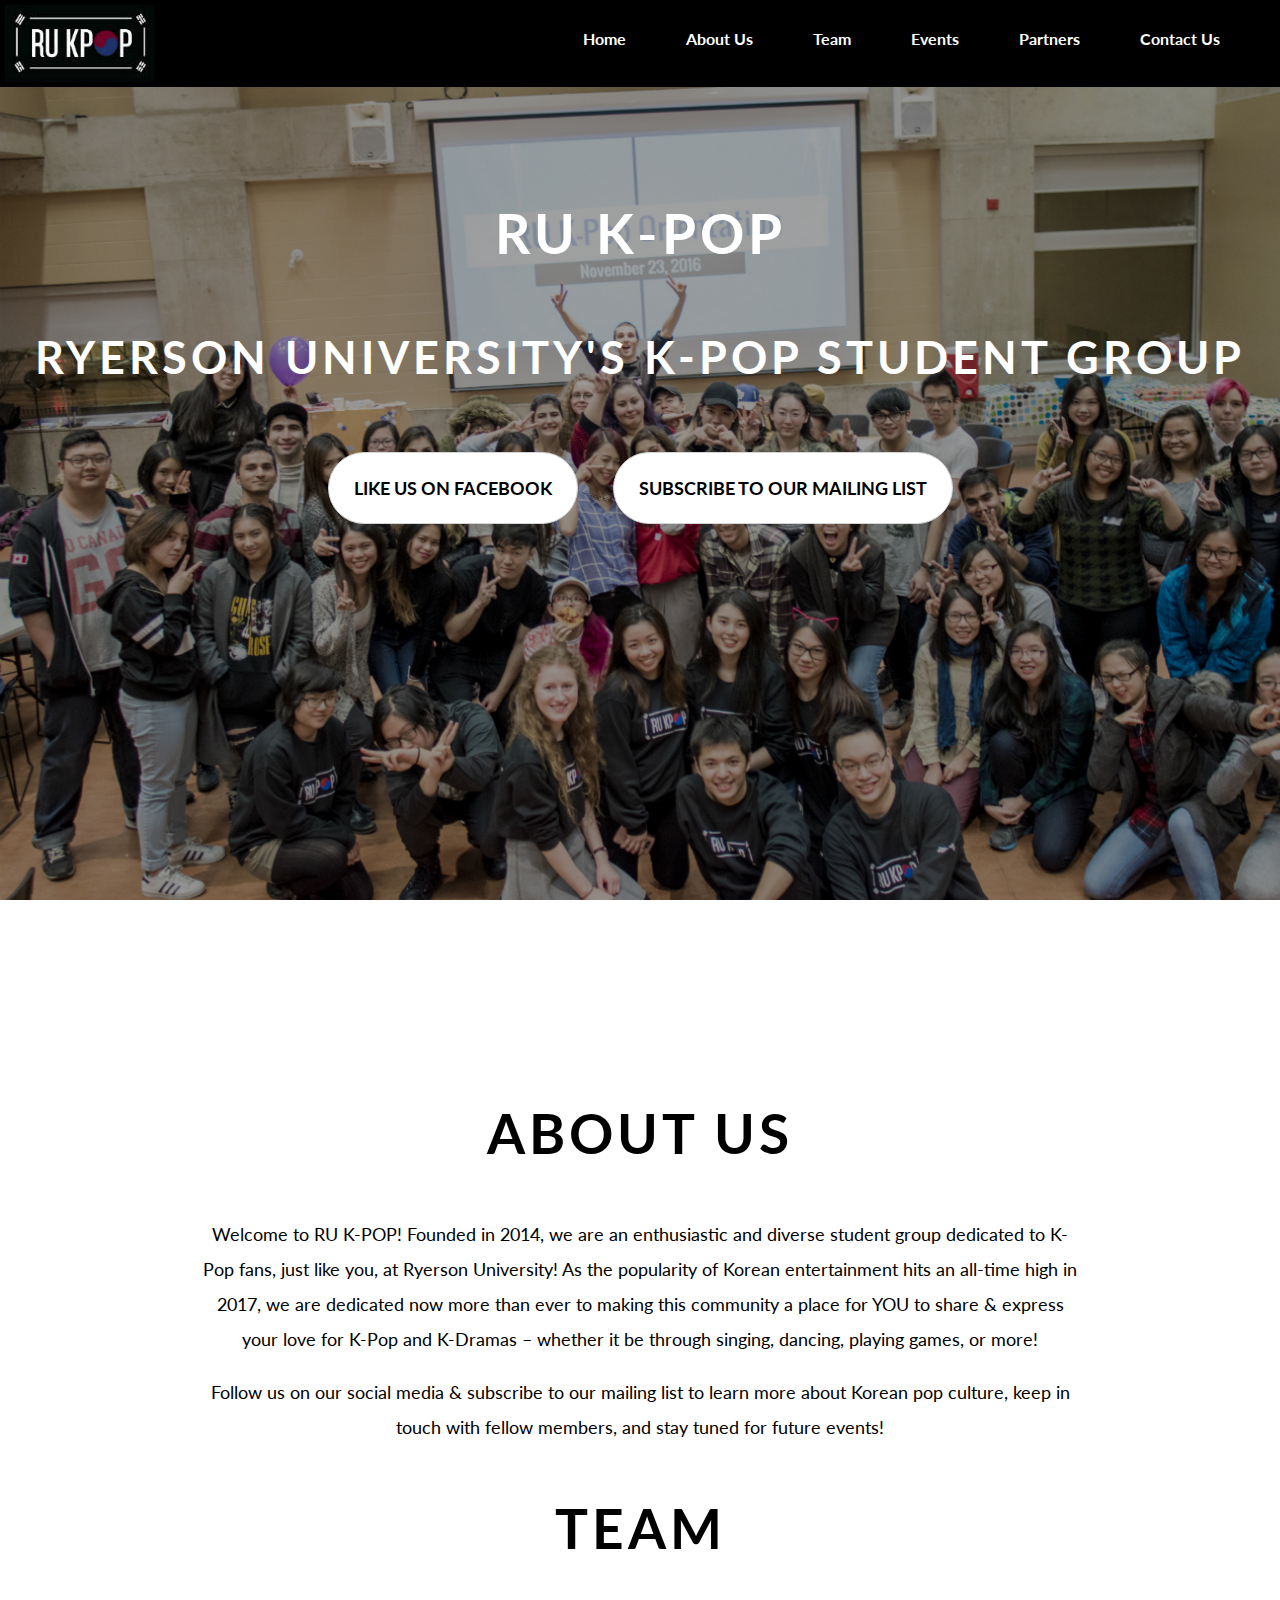
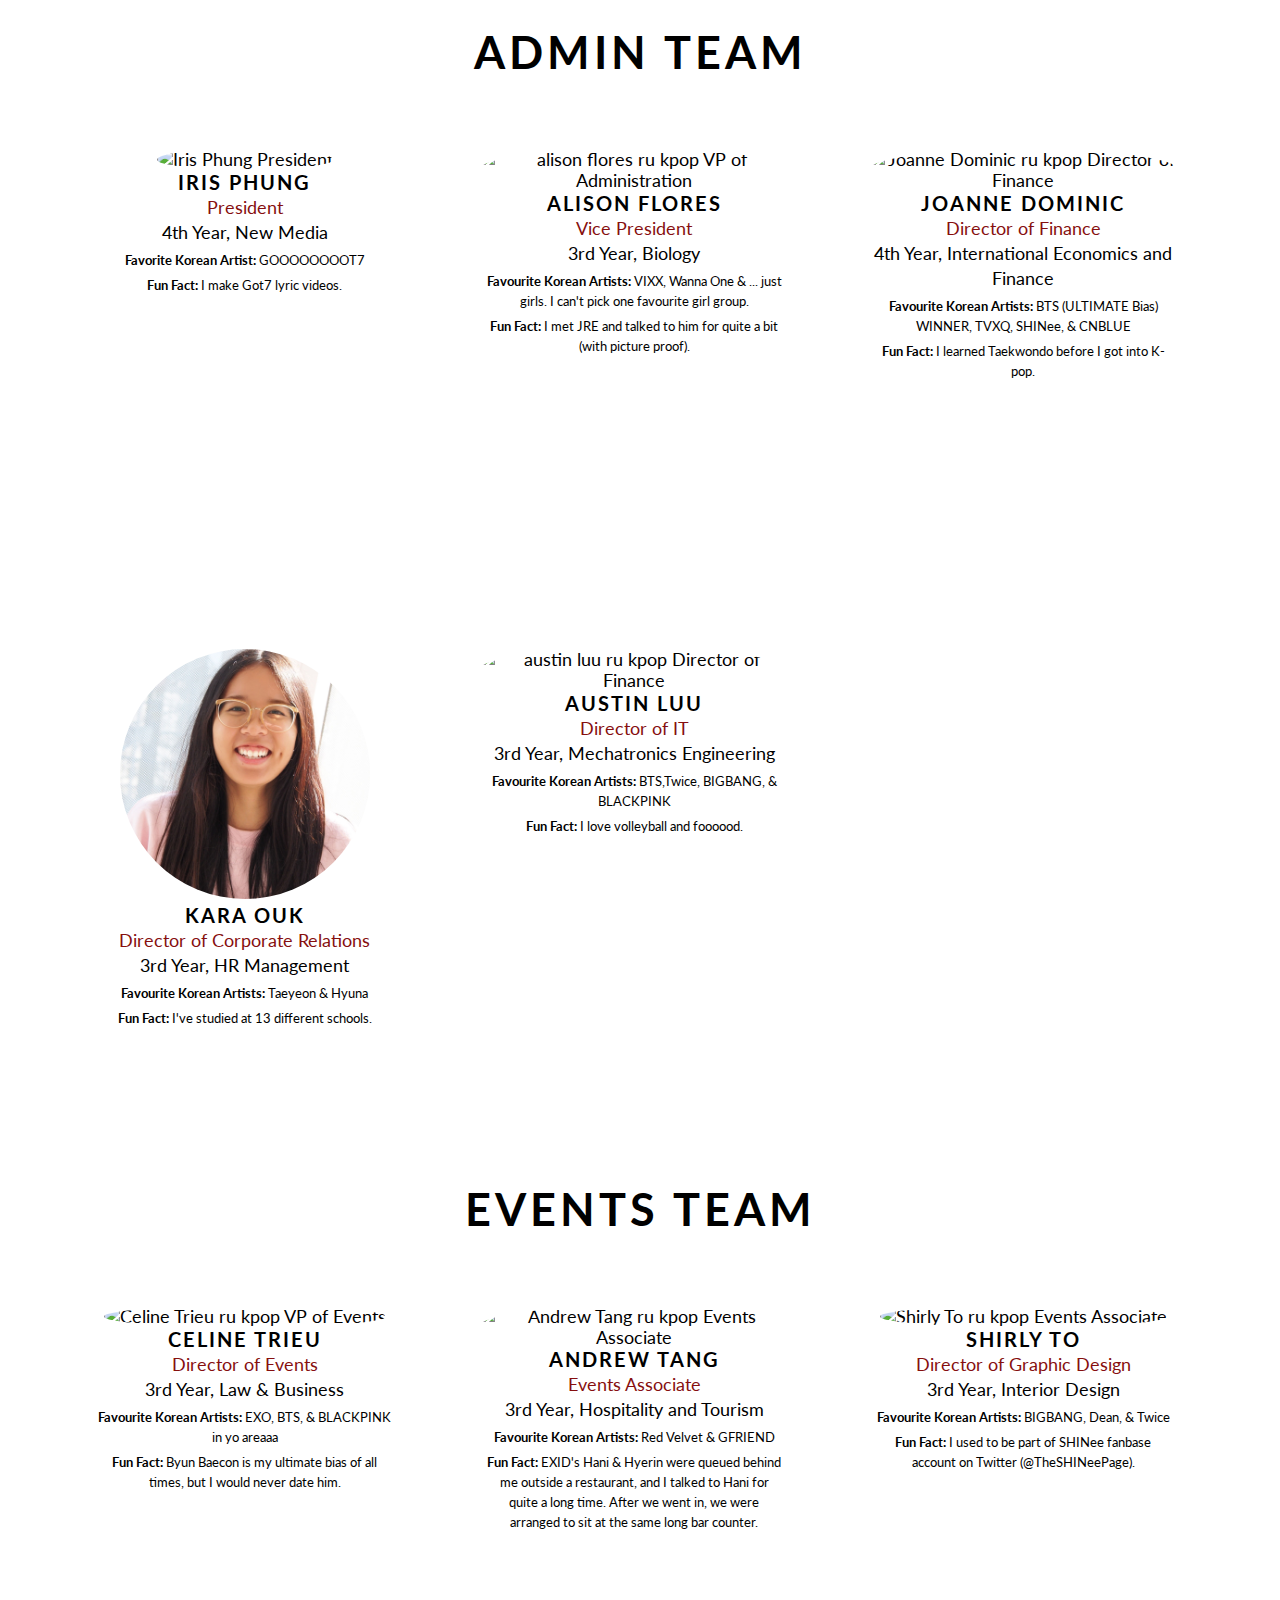
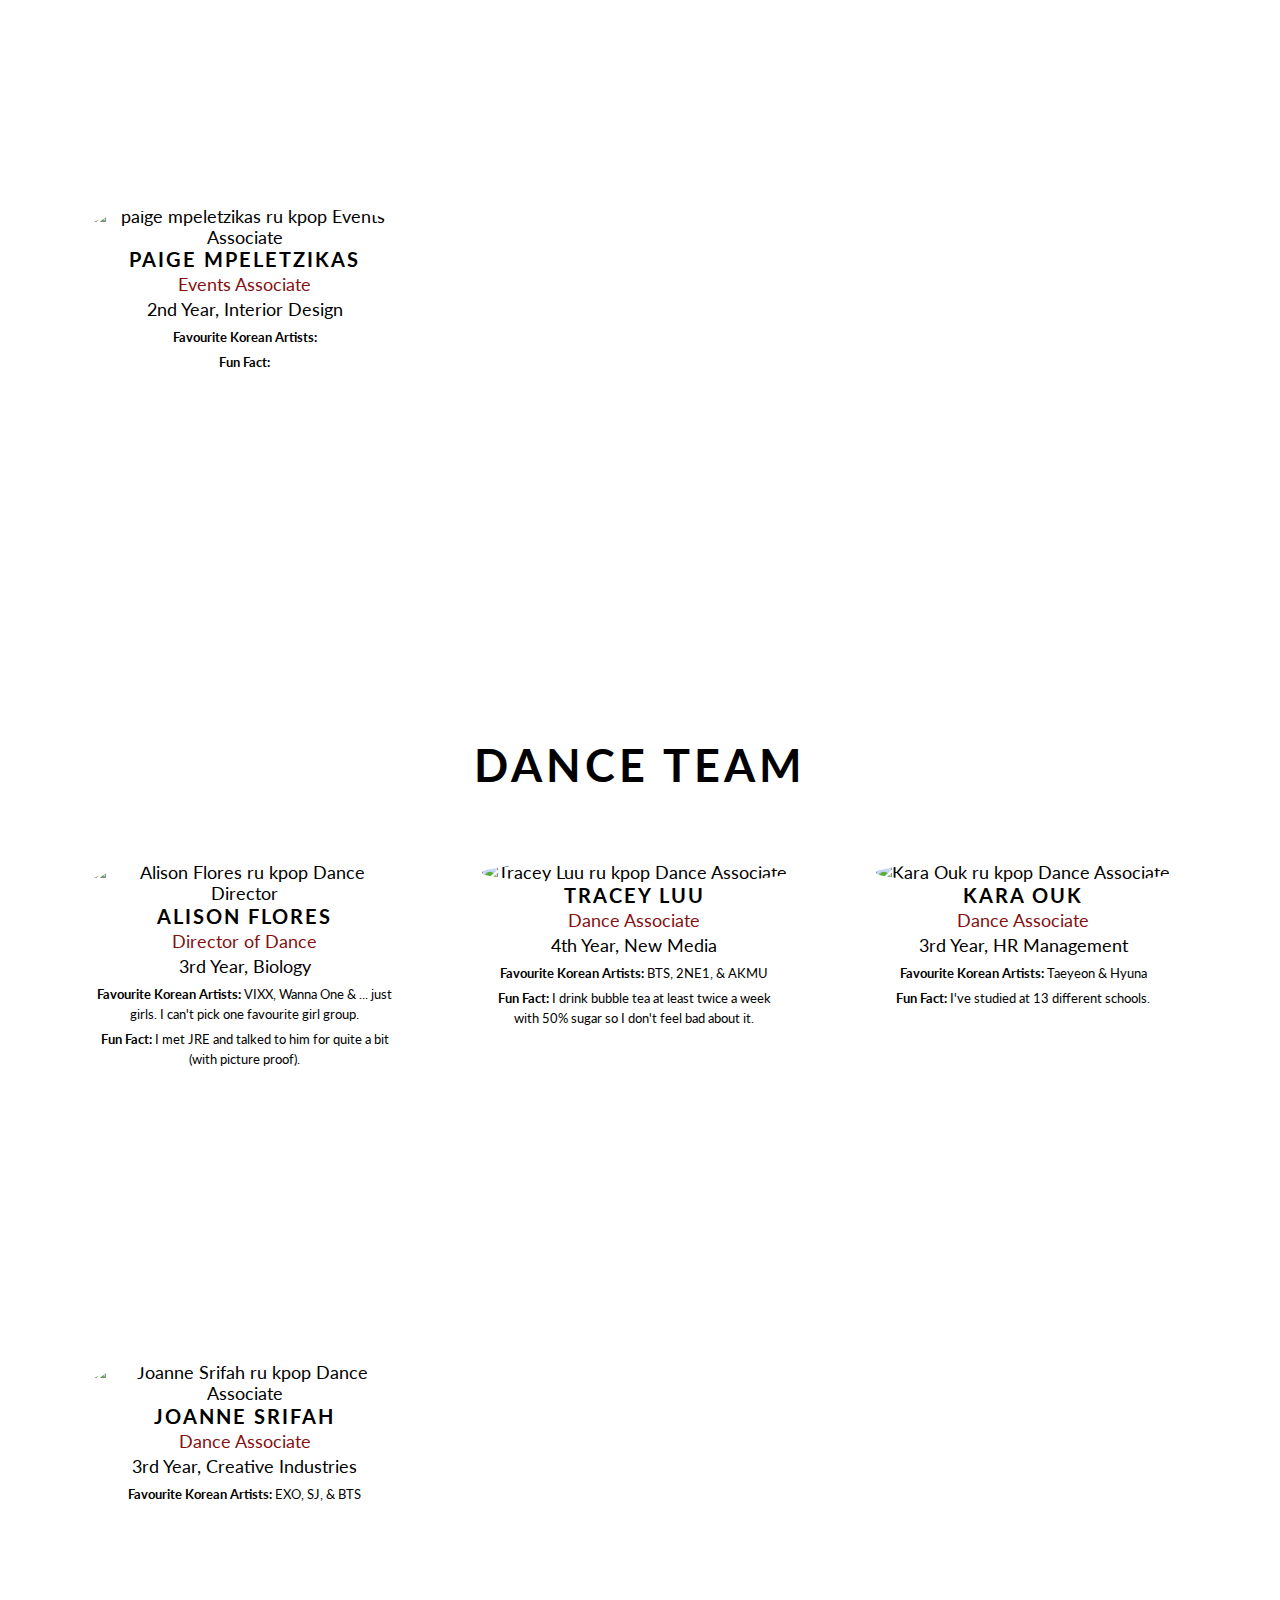
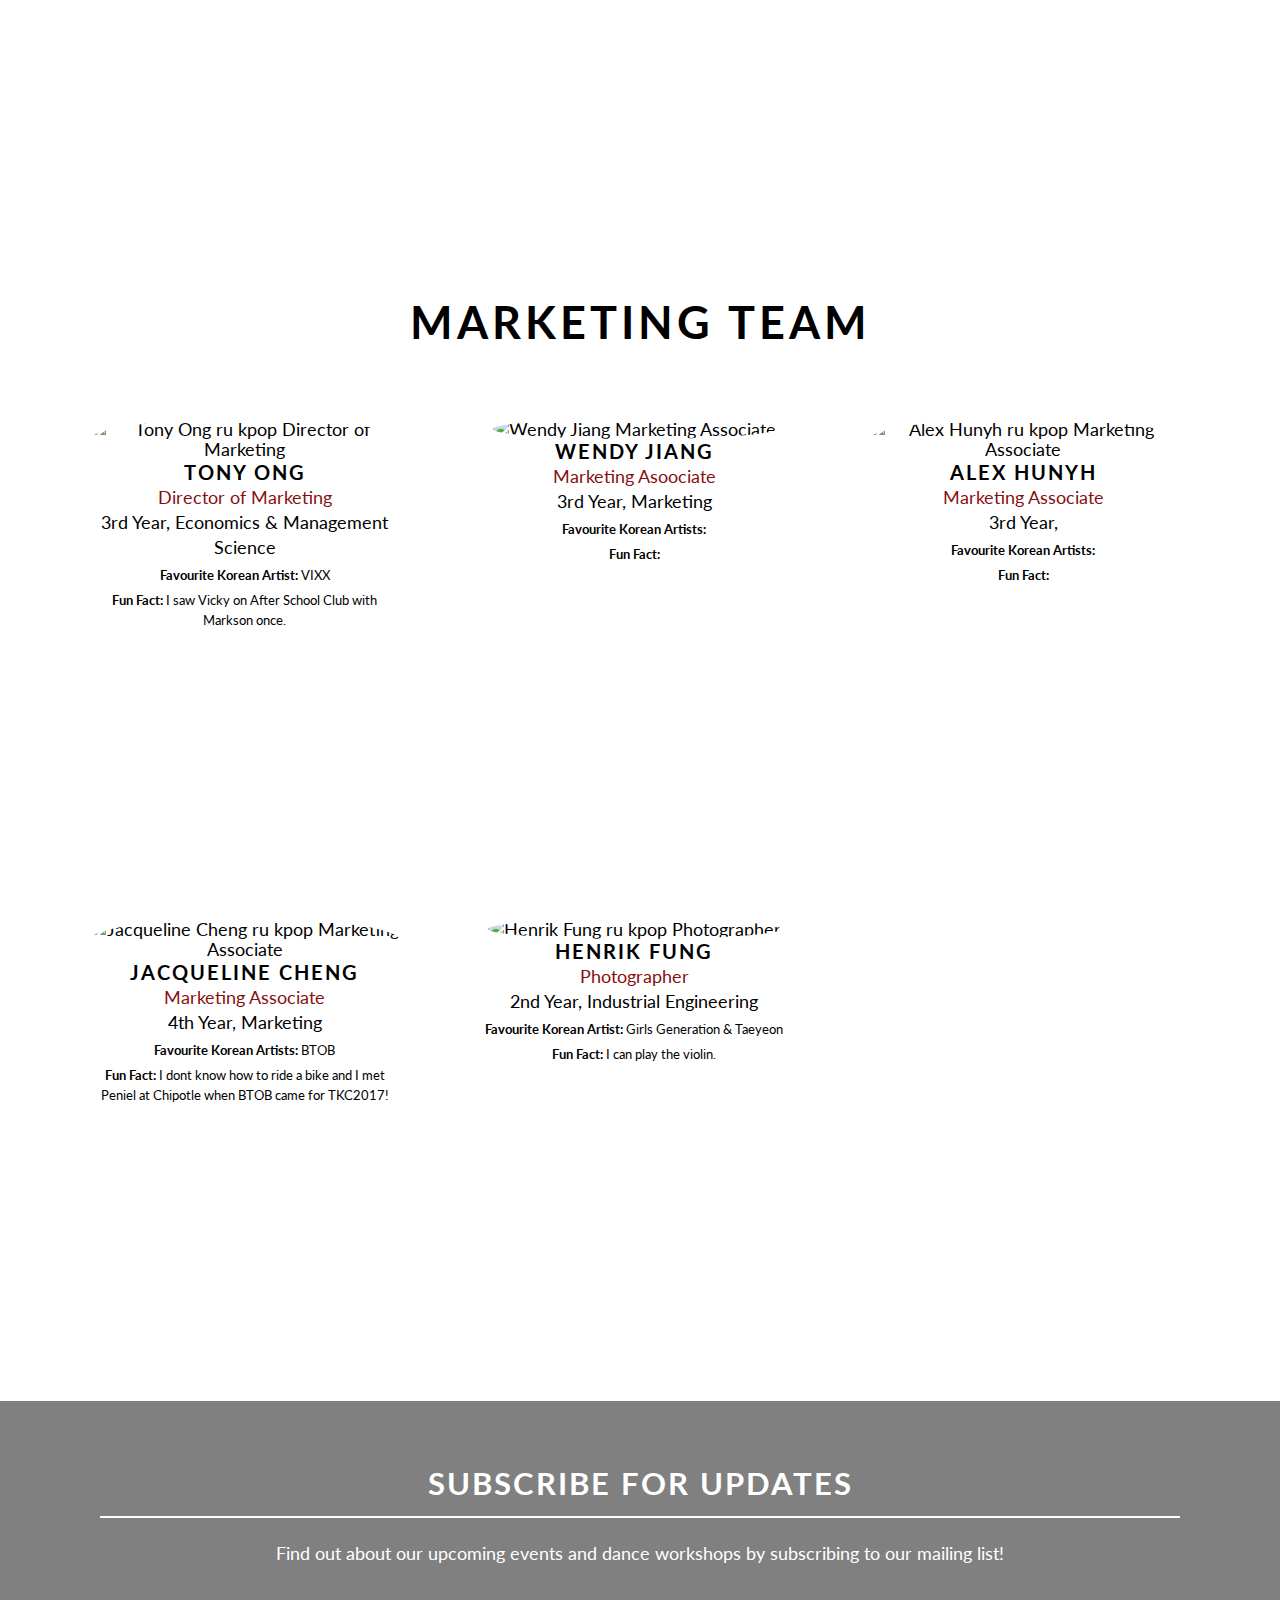
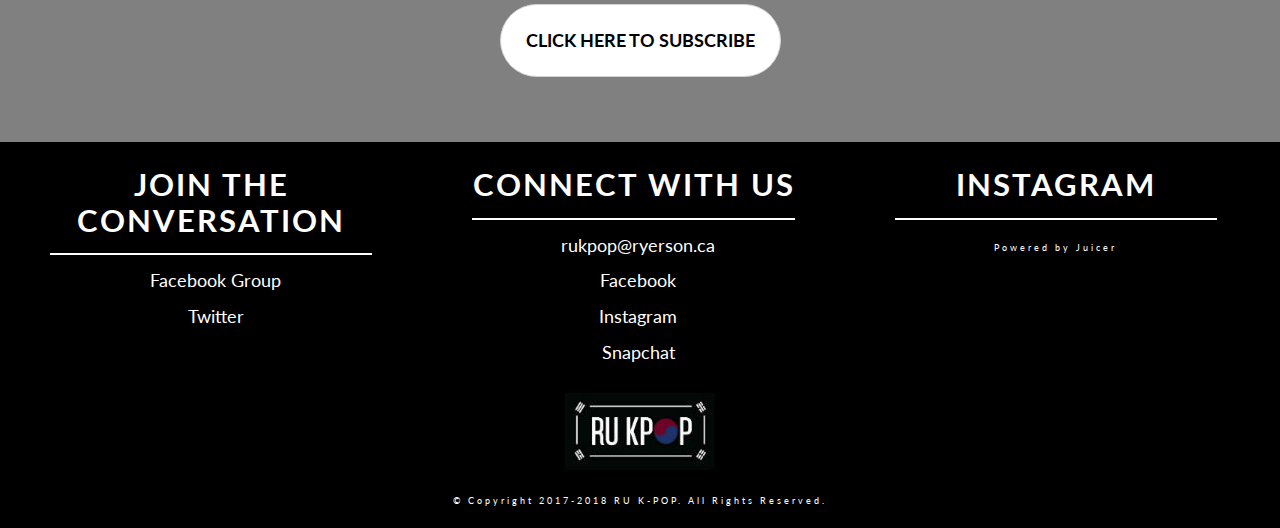
==== public_html/index.html @ fb1a0df2 "Initial Commit" ====
<!DOCTYPE html>
<html>
	<head>
		<title>RU K-POP - Home | Official Site of Ryerson University's K-POP Student Group</title>
		<meta charset="UTF-8">
		<meta name="description" content="Welcome to RU K-POP! Founded in 2014, we’re an enthusiastic and diverse student group dedicated to K-Pop fans, just like you, at Ryerson University!"> <!-- Google Meta Tags - Beginning --> 
		<meta name="author" content="RU K-POP"> <!-- Google Meta Tags - End --> 
		<meta property="og:title" content="RU KPOP | Ryerson University's K-POP Student Group"> <!-- Facebook Meta Tags - Beginning --> 
		<meta property="og:type" content="website">
		<meta property="og:url" content="http://rukpop.com">
		<meta property="og:image" content="images/RU K-POP Logo FB.png">
		<meta property="og:site_name" content="RU K-POP">
		<meta property="og:description" content="Welcome to RU K-POP! Founded in 2014, we’re an enthusiastic and diverse student group dedicated to K-Pop fans, just like you, at Ryerson University!"> <!-- Facebook Meta Tags - End --> 
		<meta name="viewport" content="width=device-width, initial-scale=1.0">
		<link rel="stylesheet" type="text/css" href="css/styles.css"> <!-- Link to External Stylesheet --> 
		<link href="https://fonts.googleapis.com/css?family=Lato:400,400i,700" rel="stylesheet"> <!-- Link to Google Web Font(s) --> 
		<link type="image/png" href="images/Favicon.png" rel="icon">
		<link rel="apple-touch-icon" sizes="144x144" href="images/Favicon.png">
		<script src="https://use.fontawesome.com/a7100cba72.js"></script> <!-- Font Awesome embed code --> 
	</head>
	<body>
		<header class="header-index">
			<h1 class="header-text">RU K-POP</h1>
			<h2 class="header-text">Ryerson University's K-POP Student Group</h2>
			<a href="https://www.facebook.com/areyoukpop/" class="button">Like us on Facebook</a>
			<a href="http://eepurl.com/8ucHT" class="button">Subscribe to our mailing list</a>
			<nav class="clearfix"> <!-- Navigation - Beginning --> 
				<a href="index.html">
					<img class="nav-logo" src="images/RU K-POP Logo.jpg" alt="RU K-POP Logo">
				</a>
				<input type="checkbox" id="toggle" name="toggle">
				<ul class="nav clearfix">
					<li><a href="index.html">Home</a></li>
					<li><a href="index.html#about-us">About Us</a></li>
					<li><a href="index.html#team">Team</a></li>
					<li><span class="nav-events">Events</span>
							<ul class="sub-menu">
								<li><a href="events.html">Events</a></li>
								<li><a href="dance-workshops.html">Dance Workshops</a></li>
							</ul>
						</li>
					<!-- <li><a href="gallery.html">Gallery</a></li> -->
					<li><a href="partners.html">Partners</a></li>
					<li class="nav-contact-us"><a href="contact-us.html">Contact Us</a></li>
				</ul>
				<label for="toggle">
					<i class="fa fa-bars fa-2x"></i>
				</label>
			</nav> <!-- Navigation - End --> 
		</header>
		<main>
			<section class="about-us wrapper" id="about-us"> <!-- About Us Section - Beginning --> 
				<h1>About Us</h1>
				<p>Welcome to RU K-POP! Founded in 2014, we are an enthusiastic and diverse student group dedicated to K-Pop fans, just like you, at Ryerson University! As the popularity of Korean entertainment hits an all-time high in 2017, we are dedicated now more than ever to making this community a place for YOU to share &amp; express your love for K-Pop and K-Dramas &ndash; whether it be through singing, dancing, playing games, or more!</p>
				<p>Follow us on our social media &amp; subscribe to our mailing list to learn more about Korean pop culture, keep in touch with fellow members, and stay tuned for future events!</p>
			</section> 

			<section class="team-wrapper" id="team">  
				<h1>Team</h1>
				<ul class="admin-team clearfix"> 
					<h2>Admin Team</h2>
					<li class="team-profile">
						<figure>
							<img src="images/profile/iris_phung.jpg" class="profile-image" alt="Iris Phung President" stle="">
							<figcaption>
								<ul class="profile-name-year">
									<li>Iris Phung</li>
									<li>President</li>
									<li>4th Year, New Media</li>
								</ul>
								<ul class="profile-description">
									<li><span class="profile-description-bold">Favorite Korean Artist:</span> GOOOOOOOOT7</li>
									</li><span class="profile-description-bold">Fun Fact:</span> I make Got7 lyric videos.</li>
								</ul>
							</figcaption>
						</figure>
					</li>
					<li class="team-profile">
						<figure>
							<div class="img_container">
							<img src="images/profile/alison_flores_admin.jpg" class="profile-image" alt="alison flores ru kpop VP of Administration">
							</div>
							<figcaption>
								<ul class="profile-name-year">
									<li>Alison Flores</li>
									<li>Vice President</li>
									<li>3rd Year, Biology</li>
								</ul>
								<ul class="profile-description">
									<li><span class="profile-description-bold">Favourite Korean Artists:</span> VIXX, Wanna One & ... just girls. I can't pick one favourite girl group.</span>
									<li><span class="profile-description-bold">Fun Fact:</span> I met JRE and talked to him for quite a bit (with picture proof).</li>
								</ul>
							</figcaption>
						</figure>
					</li>
					<li class="team-profile">
						<figure>
							<img src="images/profile/joanne_dominic.jpg" class="profile-image" alt="Joanne Dominic ru kpop Director of Finance">
							<figcaption>
								<ul class="profile-name-year">
									<li>Joanne Dominic</li>
									<li>Director of Finance</li>
									<li>4th Year, International Economics and Finance</li>
								</ul>
								<ul class="profile-description">
									<li><span class="profile-description-bold">Favourite Korean Artists:</span> BTS (ULTIMATE Bias) WINNER, TVXQ, SHINee, & CNBLUE</li>
									<li><span class="profile-description-bold">Fun Fact:</span> I learned Taekwondo before I got into K-pop.</li>
								</ul>
							</figcaption>
						</figure>
					</li>
					<li class="team-profile">
						<figure>
							<img src="images/profile/kara_ouk_admin.jpg" class="profile-image" alt="Kara Ouk ru kpop Corporate Relations">
							<figcaption>
								<ul class="profile-name-year">
									<li>Kara Ouk</li>
									<li>Director of Corporate Relations</li>
									<li>3rd Year, HR Management</li>
								</ul>
								<ul class="profile-description">
									<li><span class="profile-description-bold">Favourite Korean Artists:</span> Taeyeon & Hyuna</span>
									<li><span class="profile-description-bold">Fun Fact:</span> I've studied at 13 different schools.</li>
								</ul>
							</figcaption>
						</figure>
					</li>
					<li class="team-profile">
						<figure>
							<img src="images/profile/austin_luu.jpg" class="profile-image" alt="austin luu ru kpop Director of Finance">
							<figcaption>
								<ul class="profile-name-year">
									<li>Austin Luu</li>
									<li>Director of IT</li>
									<li>3rd Year, Mechatronics Engineering</li>
								</ul>
								<ul class="profile-description">
									<li><span class="profile-description-bold">Favourite Korean Artists:</span> BTS,Twice, BIGBANG, & BLACKPINK</li>
									<li><span class="profile-description-bold">Fun Fact:</span> I love volleyball and foooood.</li>
								</ul>
							</figcaption>
						</figure>
					</li>
				</ul>
				<ul class="events-team clearfix"> 
					<h2>Events Team</h2>
					<li class="team-profile">
						<figure>
							<img src="images/profile/celine_trieu.jpg" class="profile-image" alt="Celine Trieu ru kpop VP of Events">
							<figcaption>
								<ul class="profile-name-year">
									<li>Celine Trieu</li>
									<li>Director of Events</li>
									<li>3rd Year, Law &amp; Business</li>
								</ul>
								<ul class="profile-description">
									<li><span class="profile-description-bold">Favourite Korean Artists:</span> EXO, BTS, & BLACKPINK in yo areaaa</li>
									<li><span class="profile-description-bold">Fun Fact:</span> Byun Baecon is my ultimate bias of all times, but I would never date him.</li>
								</ul>
							</figcaption>
						</figure>
					</li>
					<li class="team-profile">
						<figure>
							<img src="images/profile/andrew_tang.jpg" class="profile-image" alt="Andrew Tang ru kpop Events Associate">
							<figcaption>
								<ul class="profile-name-year">
									<li>Andrew Tang</li>
									<li>Events Associate</li>
									<li>3rd Year, Hospitality and Tourism</li>
								</ul>
								<ul class="profile-description">
									<li><span class="profile-description-bold">Favourite Korean Artists:</span> Red Velvet & GFRIEND</li>
									<li><span class="profile-description-bold">Fun Fact:</span> EXID's Hani & Hyerin were queued behind me outside a restaurant, and I talked to Hani for quite a long time. After we went in, we were arranged to sit at the same long bar counter.</li>
								</ul>
							</figcaption>
						</figure>
					</li>
					<li class="team-profile">
						<figure>
	  						<img src="images/profile/shirly_to.jpg" class="profile-image" alt="Shirly To ru kpop Events Associate">
							<figcaption>
								<ul class="profile-name-year">
									<li>Shirly To</li>
									<li>Director of Graphic Design</li>
									<li>3rd Year, Interior Design</li>
								</ul>
								<ul class="profile-description">
									<li><span class="profile-description-bold">Favourite Korean Artists:</span> BIGBANG, Dean, & Twice</li>
									<li><span class="profile-description-bold">Fun Fact:</span> I used to be part of SHINee fanbase account on Twitter (@TheSHINeePage).</li>
								</ul>
							</figcaption>
						</figure>
					</li>
					<li class="team-profile">
						<figure>
	  						<img src="images/profile/paige_mpeletzikas.jpg" class="profile-image" alt="paige mpeletzikas ru kpop Events Associate">
							<figcaption>
								<ul class="profile-name-year">
									<li>Paige Mpeletzikas</li>
									<li>Events Associate</li>
									<li>2nd Year, Interior Design</li>
								</ul>
								<ul class="profile-description">
									<li><span class="profile-description-bold">Favourite Korean Artists:</span> </li>
									<li><span class="profile-description-bold">Fun Fact:</span> </li>
								</ul>
							</figcaption>
						</figure>
					</li>
				</ul>
				<h2>Dance Team</h2>
				<ul class="dance-team clearfix">
					<li class="team-profile">
						<figure>
							<img src="images/profile/alison_flores_dance.jpg" class="profile-image" alt="Alison Flores ru kpop Dance Director">
							<figcaption>
								<ul class="profile-name-year">
									<li>Alison Flores</li>
									<li>Director of Dance</li>
									<li>3rd Year, Biology</li>
								</ul>
								<ul class="profile-description">
									<li><span class="profile-description-bold">Favourite Korean Artists:</span> VIXX, Wanna One & ... just girls. I can't pick one favourite girl group.</span>
									<li><span class="profile-description-bold">Fun Fact:</span> I met JRE and talked to him for quite a bit (with picture proof).</li>
								</ul>
							</figcaption>
						</figure>
					</li>
					<li class="team-profile">
						<figure>
							<img src="images/profile/tracey_luu.jpg" class="profile-image" alt="Tracey Luu ru kpop Dance Associate">
							<figcaption>
								<ul class="profile-name-year">
									<li>Tracey Luu</li>
									<li>Dance Associate</li>
									<li>4th Year, New Media</li>
								</ul>
								<ul class="profile-description">
									<li><span class="profile-description-bold">Favourite Korean Artists:</span> BTS, 2NE1, & AKMU</li>
									<li><span class="profile-description-bold">Fun Fact:</span> I drink bubble tea at least twice a week with 50% sugar so I don't feel bad about it.</li>
								</ul>
							</figcaption>
						</figure>
					</li>
					<li class="team-profile">
						<figure>
							<img src="images/profile/kara_ouk_dance.jpg" class="profile-image" alt="Kara Ouk ru kpop Dance Associate">
							<figcaption>
								<ul class="profile-name-year">
									<li>Kara Ouk</li>
									<li>Dance Associate</li>
									<li>3rd Year, HR Management</li>
								</ul>
								<ul class="profile-description">
									<li><span class="profile-description-bold">Favourite Korean Artists:</span> Taeyeon & Hyuna</span>
									<li><span class="profile-description-bold">Fun Fact:</span> I've studied at 13 different schools.</li>
								</ul>
							</figcaption>
						</figure>
					</li>
					<li class="team-profile">
						<figure>
							<img src="images/profile/joanne_srifah.jpg" class="profile-image" alt="Joanne Srifah ru kpop Dance Associate">
							<figcaption>
								<ul class="profile-name-year">
									<li>Joanne Srifah</li>
									<li>Dance Associate</li>
									<li>3rd Year, Creative Industries</li>
								</ul>
								<ul class="profile-description">
									<li><span class="profile-description-bold">Favourite Korean Artists:</span> EXO, SJ, & BTS </span>
									<!--<li><span class="profile-description-bold">Fun Fact:</span> </li> --> 
								</ul>
							</figcaption>
						</figure>
					</li>
				</ul>
				<h2>Marketing Team</h2>
				<ul class="marketing-team clearfix">
					<li class="team-profile">
						<figure>
							<img src="images/profile/tony_ong.jpg" class="profile-image" alt="Tony Ong ru kpop Director of Marketing">
							<figcaption>
								<ul class="profile-name-year">
									<li>Tony Ong</li>
									<li>Director of Marketing</li>
									<li>3rd Year, Economics &amp; Management Science</li>
								</ul>
								<ul class="profile-description">
									<li><span class="profile-description-bold">Favourite Korean Artist:</span> VIXX</li>
									<li><span class="profile-description-bold">Fun Fact:</span> I saw Vicky on After School Club with Markson once.</li>
								</ul>
							</figcaption>
						</figure>
					</li>
					<li class="team-profile">
						<figure>
							<img src="images/profile/wendy_jiang.jpg" class="profile-image" alt="Wendy Jiang Marketing Associate">
							<figcaption>
								<ul class="profile-name-year">
									<li>Wendy Jiang</li>
									<li>Marketing Asoociate</li>
									<li>3rd Year, Marketing</li>
								</ul>
								<ul class="profile-description">
									<li><span class="profile-description-bold">Favourite Korean Artists:</span> </li>
									<li><span class="profile-description-bold">Fun Fact:</span> </li>
								</ul>
							</figcaption>
						</figure>
					</li>
					
					<li class="team-profile">
						<figure>
							<img src="images/profile/alex_hunyh.jpg" class="profile-image" alt="Alex Hunyh ru kpop Marketing Associate">
							<figcaption>
								<ul class="profile-name-year">
									<li>Alex Hunyh</li>
									<li>Marketing Associate</li>
									<li>3rd Year, </li>
								</ul>
								<ul class="profile-description">
									<li><span class="profile-description-bold">Favourite Korean Artists:</span> </li>
									<li><span class="profile-description-bold">Fun Fact:</span> </li>
								</ul>
							</figcaption>
						</figure>
					</li>
					<li class="team-profile">
						<figure>
							<img src="images/profile/jacqueline_cheng.jpg" class="profile-image" alt="Jacqueline Cheng ru kpop Marketing Associate">
							<figcaption>
								<ul class="profile-name-year">
									<li>Jacqueline Cheng</li>
									<li>Marketing Associate</li>
									<li>4th Year, Marketing</li>
								</ul>
								<ul class="profile-description">
									<li><span class="profile-description-bold">Favourite Korean Artists:</span> BTOB</li>
									<li><span class="profile-description-bold">Fun Fact:</span> I dont know how to ride a bike and I met Peniel at Chipotle when BTOB came for TKC2017!</li>
								</ul>
							</figcaption>
						</figure>
					</li>
					<li class="team-profile">
						<figure>
							<img src="images/profile/henrik_fung_marketing.jpg" class="profile-image" alt="Henrik Fung ru kpop Photographer">
							<figcaption>
								<ul class="profile-name-year">
									<li>Henrik Fung</li>
									<li>Photographer</li>
									<li>2nd Year, Industrial Engineering</li>
								</ul>
								<ul class="profile-description">
									<li><span class="profile-description-bold">Favourite Korean Artist:</span> Girls Generation & Taeyeon</li>
									<li><span class="profile-description-bold">Fun Fact:</span> I can play the violin.</li>
								</ul>
							</figcaption>
						</figure>
					</li>
					

					</li>
			</ul> <!-- List of Team Members - End --> 
		</section> <!-- Team Section - End --> 
		</main>
		<footer> <!-- Footer - Beginning --> 
			<section class="extended-footer">
				<h3>Subscribe for Updates</h3>
				<p>Find out about our upcoming events and dance workshops by subscribing to our mailing list!</p>
				<a  class="button" href="http://eepurl.com/8ucHT">Click here to subscribe</a>
			</section>
			<section class="footer-social-media clearfix">
				<div class="footer-social-media-column">
					<h3>Join the Conversation</h3>
					<ul>
						<li>
							<a href="https://www.facebook.com/groups/rukpop/"><i class="fa fa-users" aria-hidden="true"></i>Facebook Group</a>
						</li>
						<li>
							<a href="https://twitter.com/ru_kpop" target="_blank"><i class="fa fa-twitter fa-lg" aria-hidden="true"></i>Twitter</a>
						</li>
					</ul>
				</div>
				<div class="footer-social-media-column">
			    	<h3>Connect With Us</h3>
			    	<ul>
			     		<li>
			     			<a href="mailto:rukpop@ryerson.ca"><i class="fa fa-envelope-o" fa-lg aria-hidden="true"></i>rukpop@ryerson.ca</a>
			     		</li>
			    		<li>
			    			<a href="https://www.facebook.com/areyoukpop/" target="_blank"><i class="fa fa-facebook fa-lg" aria-hidden="true"></i>Facebook</a>
			    		</li>
			    		<li>
							<a href="https://www.instagram.com/ru_kpop/" target="_blank"><i class="fa fa-instagram fa-lg" aria-hidden="true"></i>Instagram</a>
						</li>
						<li>
							<a href="https://www.snapchat.com/add/rukpop" target="_blank"><i class="fa fa-snapchat fa-lg" aria-hidden="true"></i>Snapchat</a> 
						</li>
					</ul>

				</div>
				<div class="footer-social-media-column">
					<h3>Instagram</h3>
						<script src="//assets.juicer.io/embed.js" type="text/javascript"></script>
						<link href="//assets.juicer.io/embed.css" media="all" rel="stylesheet" type="text/css" />
						<ul class="juicer-feed" data-feed-id="ru_kpop">
							<p class="copyright">
								<a href="https://www.juicer.io">Powered by Juicer</a>
							</p>
						</ul>
				</div>
			</section>
			<section class="footer-copyright">
				<img class="footer-logo" src="images/RU K-POP Logo.jpg" alt="RU K-POP Logo">
				<p class="copyright">&copy; Copyright 2017-2018 RU K-POP. All Rights Reserved.</p>
			</section>
		</footer> <!-- Footer - End --> 
		<script>
				$(function() {
					$('nav ul a').on('click', function() {
						$('input[type="checkbox"]').attr('checked', false);
				});
			});
		</script>
	</body>
</html>
---- public_html/css/styles.css ----
html {
  line-height: 1.15;
  -ms-text-size-adjust: 100%;
  -webkit-text-size-adjust: 100%; }

body {
  margin: 0; }

article, aside, footer, header, nav, section {
  display: block; }

h1 {
  font-size: 2em;
  margin: .67em 0; }

figcaption, figure, main {
  display: block; }

figure {
  margin: 1em 40px; }

hr {
  -webkit-box-sizing: content-box;
  box-sizing: content-box;
  height: 0;
  overflow: visible; }

pre {
  font-family: monospace,monospace;
  font-size: 1em; }

a {
  background-color: transparent;
  -webkit-text-decoration-skip: objects; }

abbr[title] {
  border-bottom: none;
  text-decoration: underline;
  -webkit-text-decoration: underline dotted;
  text-decoration: underline dotted; }

b, strong {
  font-weight: inherit; }

b, strong {
  font-weight: bolder; }

code, kbd, samp {
  font-family: monospace,monospace;
  font-size: 1em; }

dfn {
  font-style: italic; }

mark {
  background-color: #ff0;
  color: #000; }

small {
  font-size: 80%; }

sub, sup {
  font-size: 75%;
  line-height: 0;
  position: relative;
  vertical-align: baseline; }

sub {
  bottom: -.25em; }

sup {
  top: -.5em; }

audio, video {
  display: inline-block; }

audio:not([controls]) {
  display: none;
  height: 0; }

img {
  border-style: none; }

svg:not(:root) {
  overflow: hidden; }

button, input, optgroup, select, textarea {
  font-family: sans-serif;
  font-size: 100%;
  line-height: 1.15;
  margin: 0; }

button, input {
  overflow: visible; }

button, select {
  text-transform: none; }

button, html [type=button], [type=reset], [type=submit] {
  -webkit-appearance: button; }

button::-moz-focus-inner, [type=button]::-moz-focus-inner, [type=reset]::-moz-focus-inner, [type=submit]::-moz-focus-inner {
  border-style: none;
  padding: 0; }

button:-moz-focusring, [type=button]:-moz-focusring, [type=reset]:-moz-focusring, [type=submit]:-moz-focusring {
  outline: 1px dotted ButtonText; }

fieldset {
  padding: .35em .75em .625em; }

legend {
  -webkit-box-sizing: border-box;
  box-sizing: border-box;
  color: inherit;
  display: table;
  max-width: 100%;
  padding: 0;
  white-space: normal; }

progress {
  display: inline-block;
  vertical-align: baseline; }

textarea {
  overflow: auto; }

[type=checkbox], [type=radio] {
  -webkit-box-sizing: border-box;
  box-sizing: border-box;
  padding: 0; }

[type=number]::-webkit-inner-spin-button, [type=number]::-webkit-outer-spin-button {
  height: auto; }

[type=search] {
  -webkit-appearance: textfield;
  outline-offset: -2px; }

[type=search]::-webkit-search-cancel-button, [type=search]::-webkit-search-decoration {
  -webkit-appearance: none; }

::-webkit-file-upload-button {
  -webkit-appearance: button;
  font: inherit; }

details, menu {
  display: block; }

summary {
  display: list-item; }

canvas {
  display: inline-block; }

template {
  display: none; }

[hidden] {
  display: none; }

.clearfix:after {
  visibility: hidden;
  display: block;
  font-size: 0;
  content: " ";
  clear: both;
  height: 0; }

* {
  -moz-box-sizing: border-box;
  -webkit-box-sizing: border-box;
  box-sizing: border-box; }

/*General Styles - Beginning */
html {
  font-size: 62.5%;
  /* Make font 10px */
  width: 100vw; }

h1 {
  font-size: 5.5rem; }

h2 {
  font-size: 4.5rem; }

h3 {
  font-size: 3.1rem; }

h4 {
  font-size:2.5rem; }

h1, h2, h3, h4 {
  text-transform: uppercase;
  letter-spacing: 4px; 
  text-align: center; 
  padding:15px 0;}

body {
  font-family: 'Lato', sans-serif;
  font-size: 1.8rem; }

p {
  line-height: 35px; }

a {
  color: white;
  text-decoration: none; }

a:hover {
  color: lightgrey; }

main a {
  color: black;
  border-bottom: 1px solid black; }

main a:hover {
  color: #860f0f; }

ul, li {
  padding: 0;
  margin: 0; }

i { 
  margin-right: 0.5em; }

.wrapper {
  margin: 0 auto;
  padding: 0 200px; }

.note {
  font-style: italic;
  font-size: 1.3rem; }

.button {
  display: inline-block;
  background-color: white;
  color: black;
  border: 1px solid lightgray;
  border-radius: 50px;
  text-transform: uppercase;
  font-weight: bold;
  padding: 25px;
  margin: 15px; }

a.button:hover {
  color: gray; }

.svg-inline--fa {
    margin-right: 0.5em; }

/*General Styles - End */
@media (min-width: 768px) {
  .wrapper {
    margin: 0 auto;
    padding: 0 200px; } }

@media (max-width: 768px) {
  .wrapper {
    margin: 0 auto;
    padding: 0 10px; } }

nav {
  background-color: black;
  position: fixed;
  left: 0;
  top: 0;
  width: 100%; }

.nav-logo {
  float: left;
  margin: 5px; }

.nav {
  margin: 0;
  padding: 0;
  list-style-type: none;
  color: white;
  float: right; }

.nav li {
  float: left;
  position: relative;
  padding: 30px;
  font-weight: bold;
  font-size: 1.6rem; }

.nav-contact-us {
  margin-right: 30px; }

input#toggle {
  display: none; }

.fa-bars {
  display: none; }

@media (min-width: 981px) {
  .sub-menu {
    background-color: white;
    display: none;
    position: absolute;
    -webkit-box-shadow: 1px 1px 3px black;
    box-shadow: 1px 1px 3px black;
    margin-top: 15px; }
  .sub-menu li {
    float: none;
    list-style-type: none;
    padding: 20px;
    text-align: left; }
  .sub-menu a {
    color: black; }
  .sub-menu a:hover {
    color: grey; }
  .nav li:hover .sub-menu {
    display: block;
    /* Sub menu appears when users hover an item in the navigation that has a sub menu  */ } }

@media (max-width: 980px) {
  .nav {
    position: absolute;
    right: 100%;
    width: 100%;
    background-color: black;
    border: 1px solid grey;
    -webkit-transition: all 0.3s;
    -o-transition: all 0.3s;
    transition: all 0.3s;
    display: block;
    text-align: center; }
  .nav li {
    display: inline-block;
    float: none;
    padding: 10px; }
  .nav a {
    color: white; }
  .nav a:hover {
    color: gray; }
  .sub-menu {
    display: inline-block;
    background-color: black; }
  .nav-events {
    display: none; }
  input#toggle:checked + .nav {
    top: 80px;
    right: 0; }
  .fa-bars {
    color: white;
    position: absolute;
    top: 35px;
    right: 25px; } }

@media (max-width: 768px) {
  header .header-link:nth-of-type(2) {
    display: none; } }

.header-index {
  background-image: url("../images/Header Image.jpg");
  background-size: cover;
  height: 100vh;
  width: 100vw;
  padding-top: 150px;
  text-align: center; }

.header-text {
  color: white; }

@media (max-width: 980px) {
  header .header-text:nth-child(2) {
    display: none; } }

.about-us, .team {
  margin-top: 100px;
  padding-top: 50px; }

.team-wrapper {
  margin: auto;
  padding: 0 50px; }

.team-profile {
  display: -webkit-box;
  display: -webkit-flex;
  display: -ms-flexbox;
  display: flex;
  -webkit-box-pack: center;
  -webkit-justify-content: center;
  -ms-flex-pack: center;
  justify-content: center;
  -webkit-align-content: center;
  -ms-flex-line-pack: center;
  align-content: center;
  float: left;
  list-style-type: none;
  min-height: 500px;
  padding: 0; }

.admin-team .team-profile, .events-team .team-profile, .dance-team .team-profile, .marketing-team .team-profile {
  width:33%;
}

.team-profile figure { 
  text-align:center;
 }

.profile-image {
  width: 250px;
  height: 250px;
  border-radius: 50%;
  object-fit: cover;}

.team-profile ul {
  list-style-type: none;
  margin: 0;
  padding: 0; }

.profile-name-year li {
  font-size: 1.8rem;
  line-height: 25px; }

.profile-name-year li:first-child {
  font-weight: bold;
  text-transform: uppercase;
  letter-spacing: 2px;
  font-size: 2rem; }

.profile-name-year li:nth-child(2) {
  color: #860f0f; }

.profile-description {
  font-size: 1.3rem;
  line-height: 20px;
  margin-top: 30px;
  color: black; }

.profile-description li {
  margin: 5px; }

.profile-description-bold {
  font-weight: bold; }

@media (max-width: 1180px) {
  .admin-team .team-profile, .events-team .team-profile, .dance-team .team-profile, .marketing-team .team-profile {
    width: calc(50% - 2em); } 
  }

@media (max-width: 880px) {
  .team-wrapper {
    padding: 0; }
  .admin-team .team-profile, .events-team .team-profile, .dance-team .team-profile, .marketing-team .team-profile {
    width: 100%; } }

.events {
  margin-top: 50px;
  padding-top: 100px; }

.upcoming-events h3, p {
  text-align:center; } 

.past-events h2 {
  clear:both;
}

.events-photo-container {
  clear:left; }

.events-image {
  float: left;
  margin: 35px 70px; }

.events-description h3 {
  text-align:left;
  margin-top:20px; } 

.events-description li {
  list-style-type:none;
  line-height: 30px; 
  font-weight:bold; }

.events-description p {
  text-align:left; }

.events-link {
  color: black; }

a.events-link:hover {
  color: gray; }

.events footer {
  clear: both; }

.events-requirements {
  display: inline-block; }

.partners {
  padding-top: 100px; }

.partners ul {
  line-height: 35px;
  padding-bottom: 50px; }

.sponsors-photo-container {
  clear:left; }

.sponsors-image {
  float: left;
  margin: 35px 70px; }

.sponsors-description h3 {
  text-align:left;
  margin-top:20px; } 

.sponsors-description p {
  text-align:left; }

@media (max-width: 784px) {
  .events-image {
    float: none;
    padding: 0 150px; }
  .events-description {
    margin: 0 50px 25px; }
  .sponsors-image { 
    float: none;
    padding: 0 150px; }
   .sponsors-description { 
    margin: 0 50px 25px; } }

@media (max-width: 480px) {
  .events-image {
    margin: 0 auto;
    padding: 0;
    display:block ; }
  .sponsors-image {
    margin: 0 auto;
    padding: 0;
    display:block; } }

.dance-workshops {
  margin-top: 50px;
  padding: 100px 0; }

@media (max-width: 980px) {
  h1 {
    font-size: 4.3rem; } }

.contact-us a {
  color: navy; }

.contact-us p {
  text-align: center; }

.contact-us form {
  margin: 50px auto;
  padding: 40px;
  background-color: Whitesmoke;
  border-radius: 10px; }

.contact-us input, .contact-us textarea {
  display: block;
  padding: 10px;
  margin: 10px;
  width: 100%; }

label {
  font-size: 1.5rem;
  font-weight: bold;
  margin: 10px; }

button {
  display: block;
  width: 50%;
  padding: 25px;
  margin: 25px auto;
  border-radius: 5px;
  text-transform: uppercase;
  font-family: 'Lato', sans-serif;
  font-weight: bold;
  background-color: white;
  border: 1px solid gray; }

.contact-us-half {
  float: left;
  width: calc(50% - 15px); }

.contact-us-half:nth-of-type(1) {
  margin-right: 30px; }

.contact-us iframe { 
  margin-top:150px;
  max-width:100%;
 }

@media (max-width: 480px) {
  .contact-us iframe: {
    max-width:480px; }
  .contact-us form {
    padding: 10px; }
  .contact-us input, .contact-us textarea {
    width: 95%; }
  .contact-us-half {
    width: calc(50% - 10px); }
  .contact-us-half:nth-of-type(1) {
    margin-right: 10px; } }

footer {
  background-color: black;
  color: white;
  text-align: center;
  margin: 0 auto; }

footer h3 {
  text-transform: uppercase;
  letter-spacing: 2px;
  border-bottom: 2px solid white;
  margin: 0 50px; }

footer li {
  list-style-type: none; 
  margin:15px; }

.extended-footer {
  background-color: gray;
  padding: 50px; }

.footer-social-media-column {
  float: left;
  width: 33%;
  margin-top: 10px; }

.footer-copyright {
  clear: both; }

.footer-logo {
  margin: 15px 0 0; }

.copyright {
  letter-spacing: 3px;
  padding: 10px;
  margin: 0;
  font-size: 0.9rem; }

@media (max-width: 980px) {
  .footer-social-media-column {
    width: 100%; } }

img {
  max-width: 100%; }

/* Portrait tablet and small desktops */
@media (max-width: 98px) {
  html {
    max-width: 980px; } }

/* Landscape phone to portrait tablet */
@media (max-width: 768px) {
  html {
    max-width: 768px; } }

/* Landscape phones and down */
@media (max-width: 480px) {
  html {
    max-width: 480px; } }
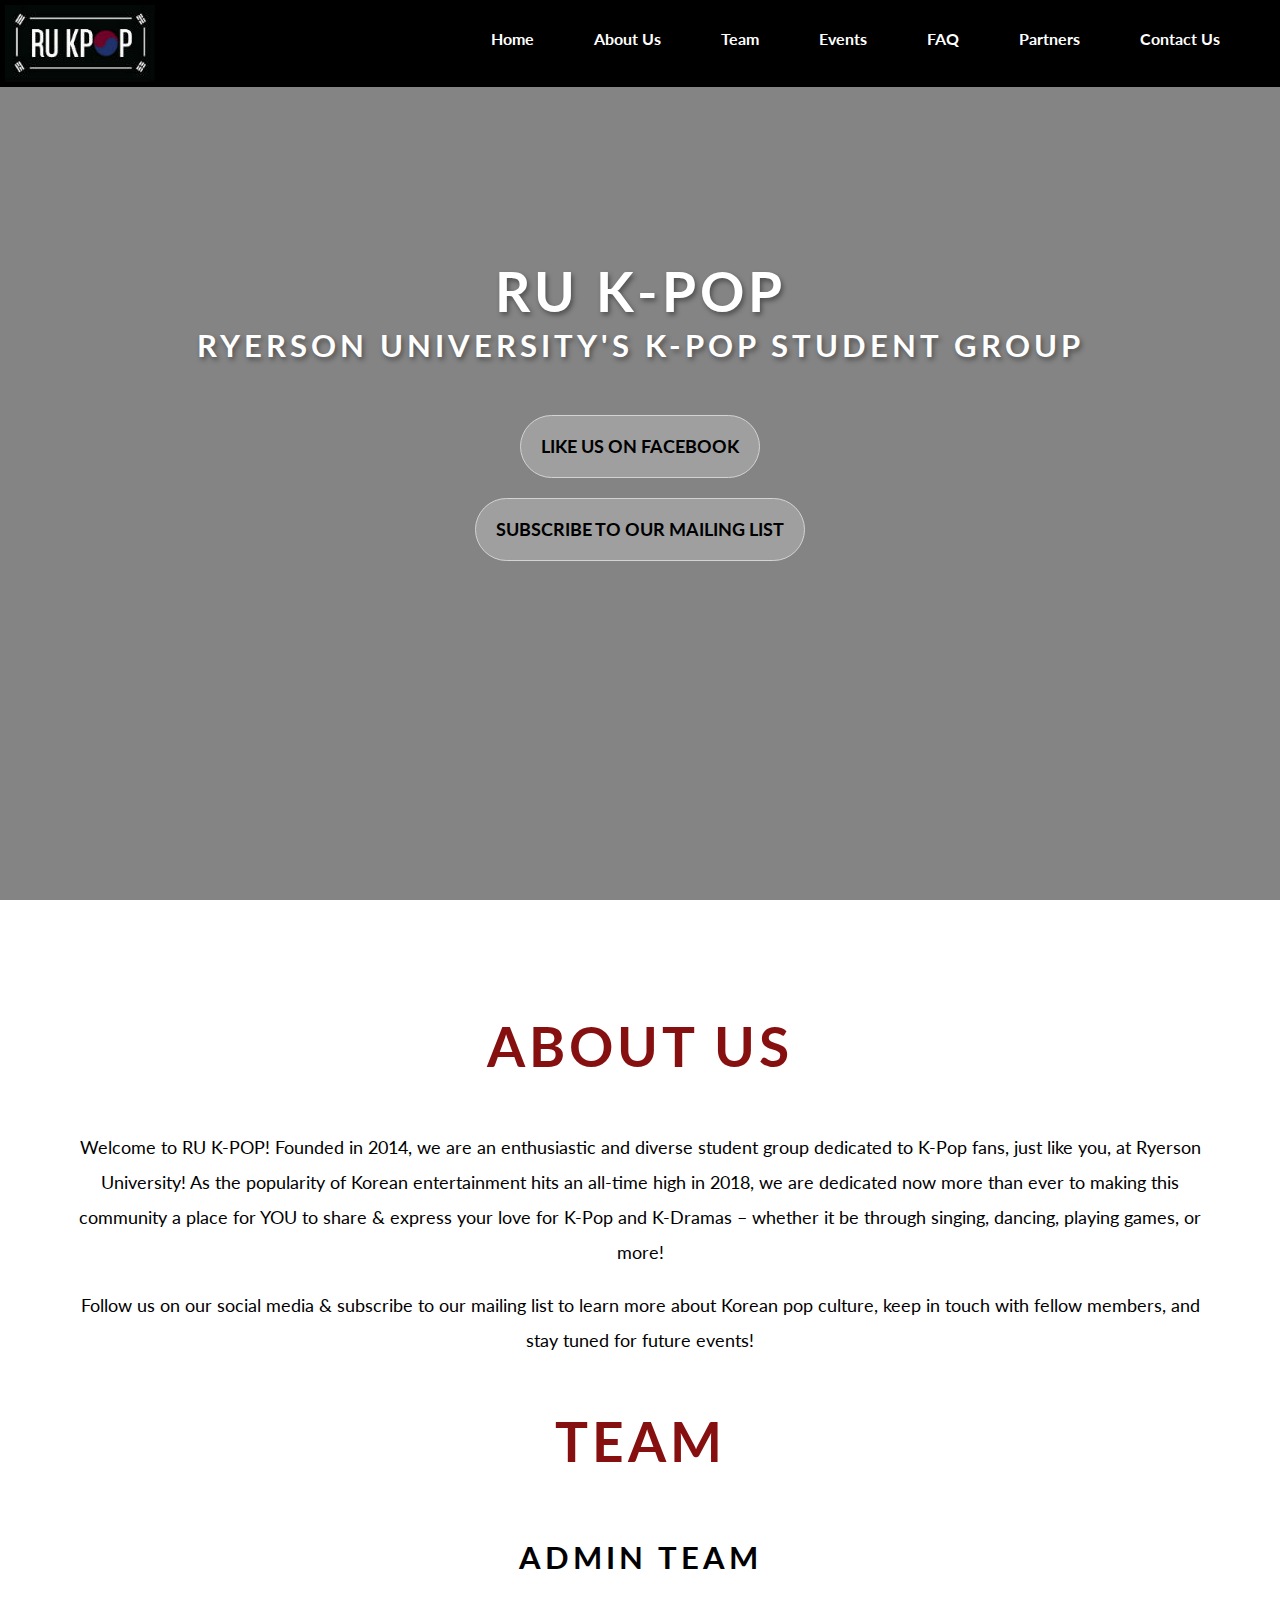
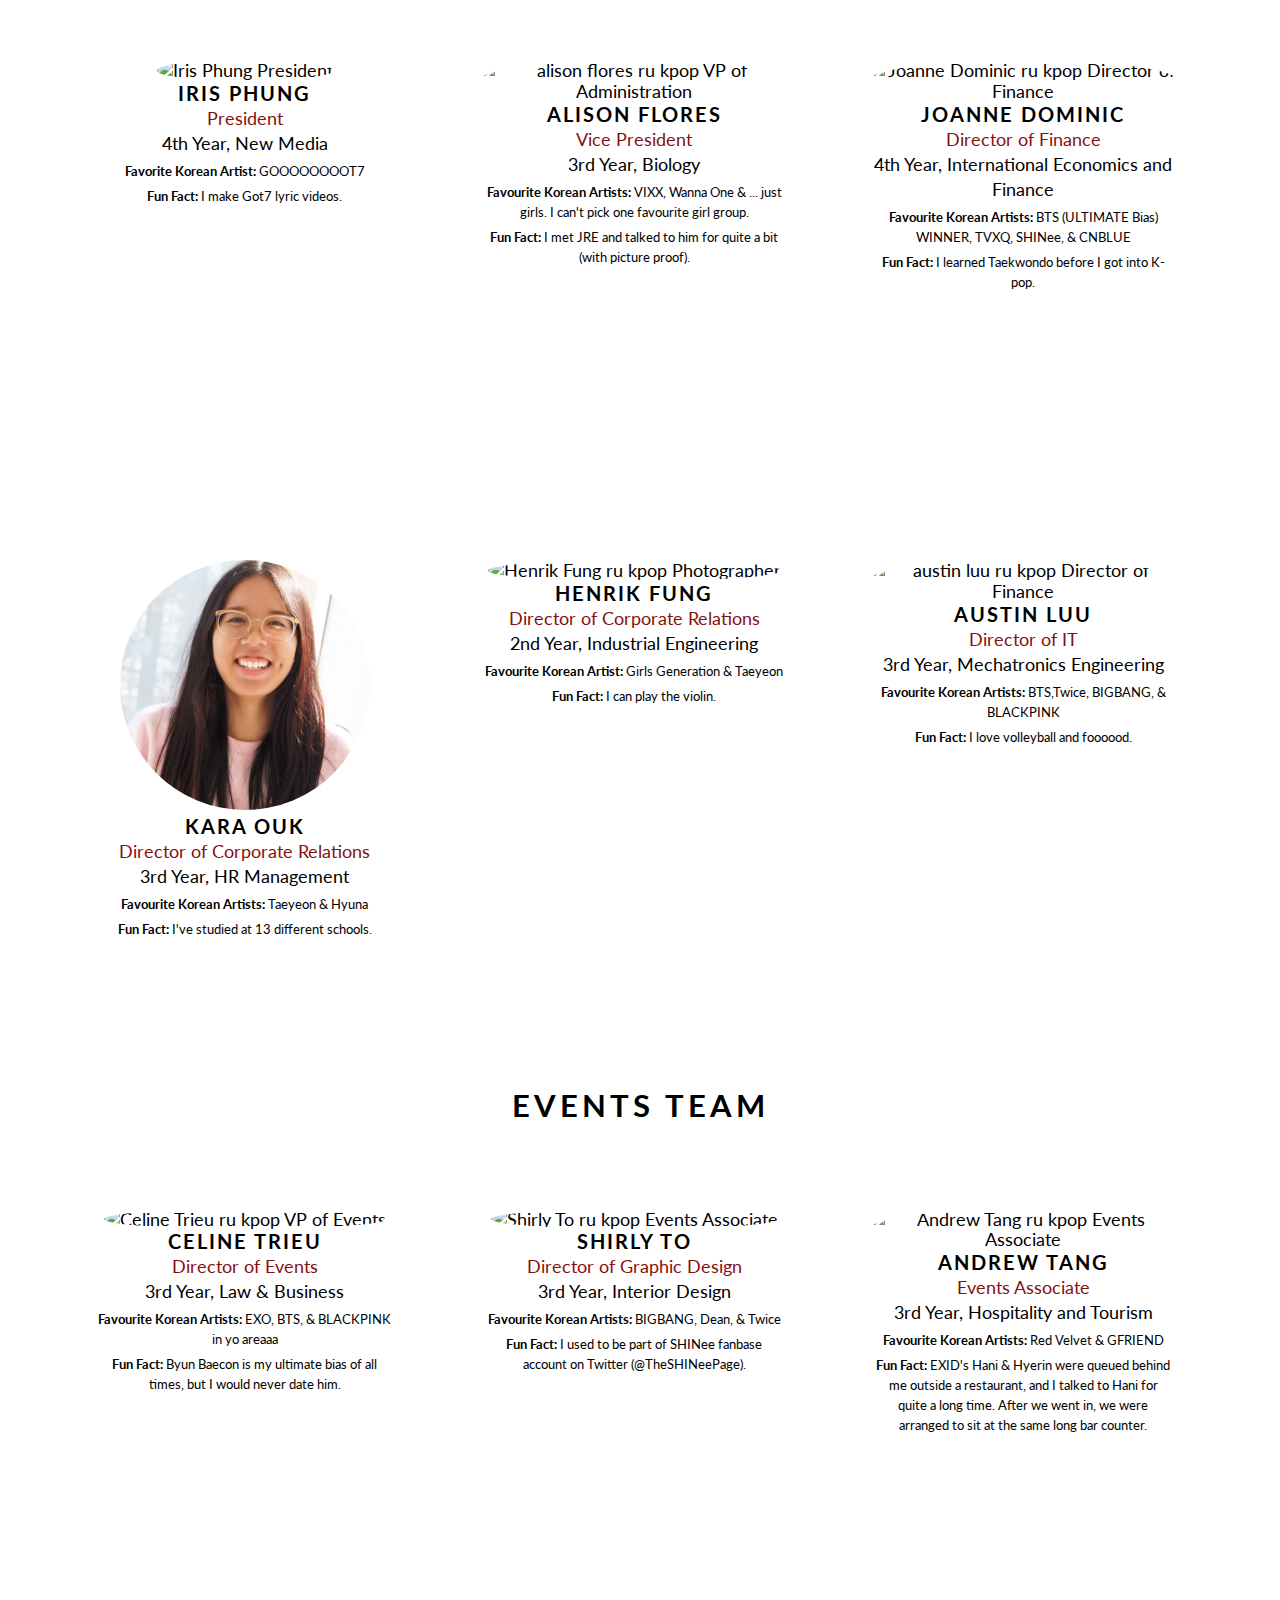
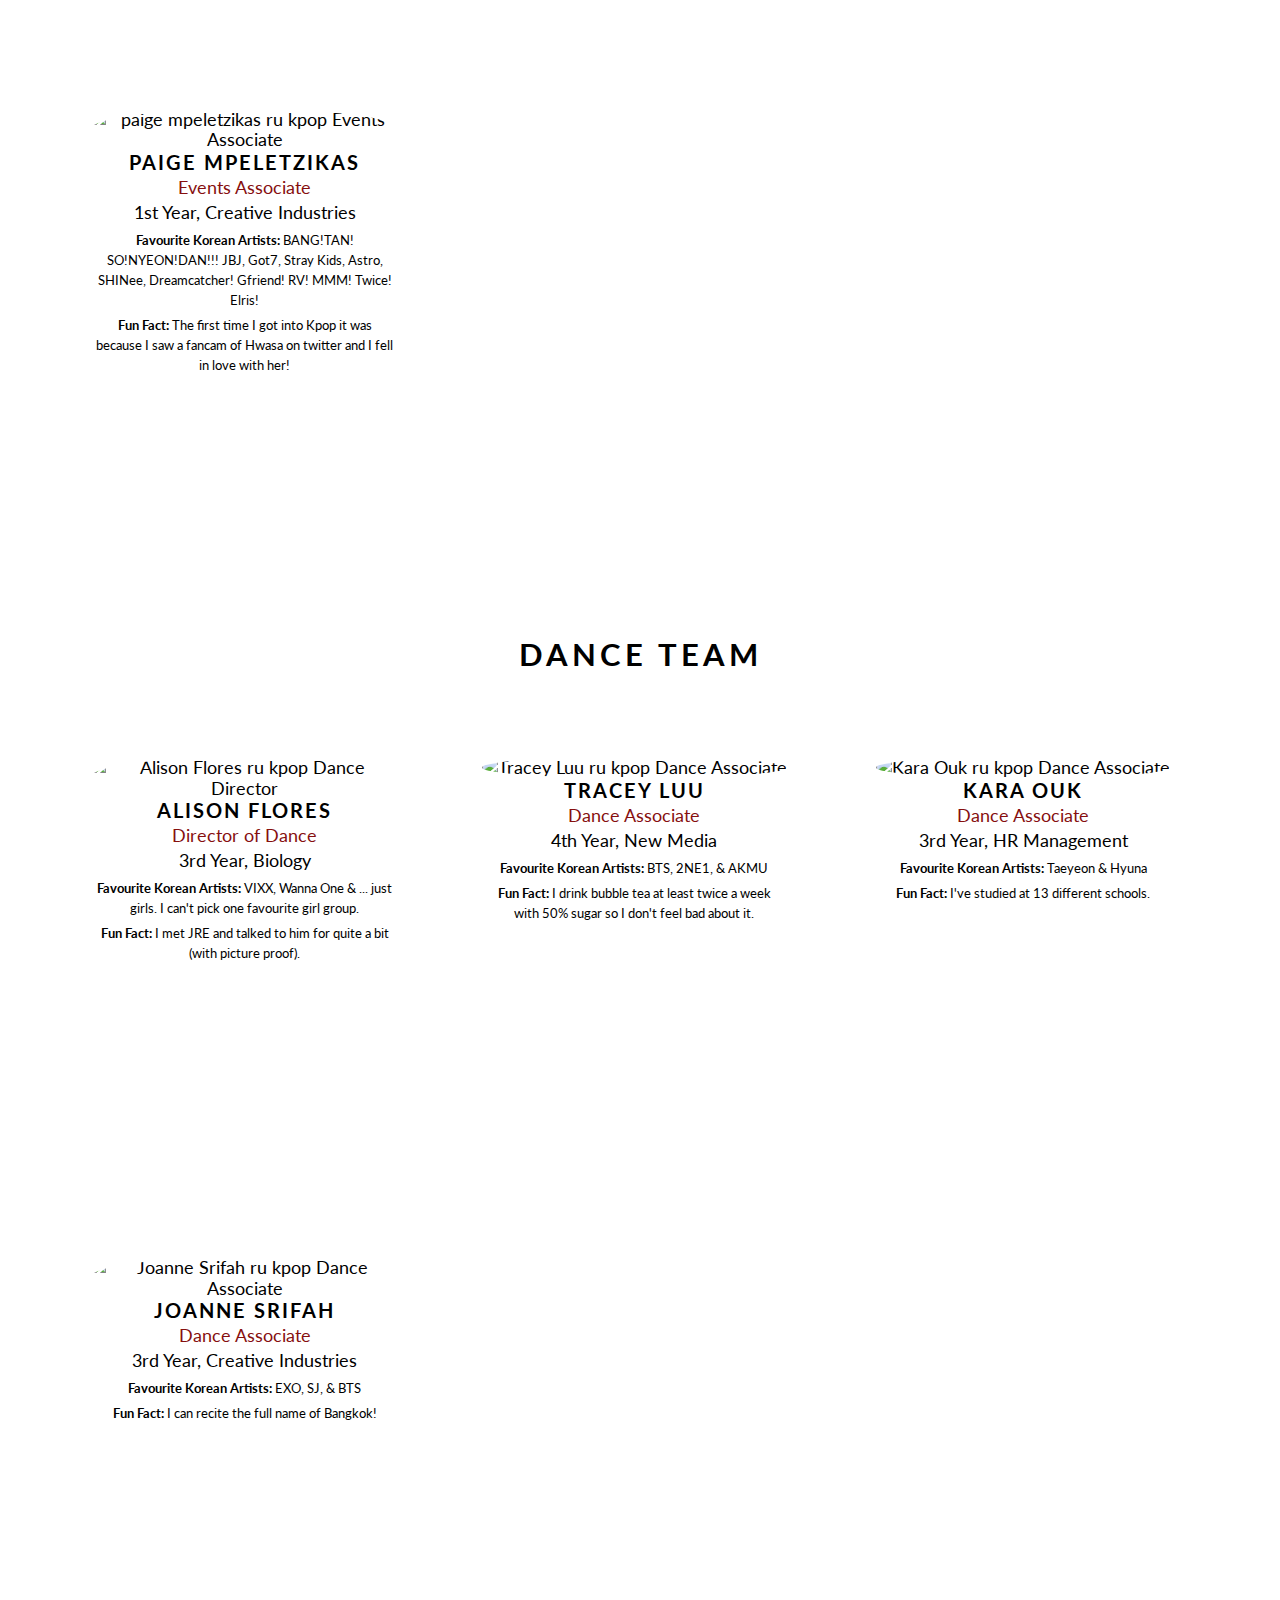
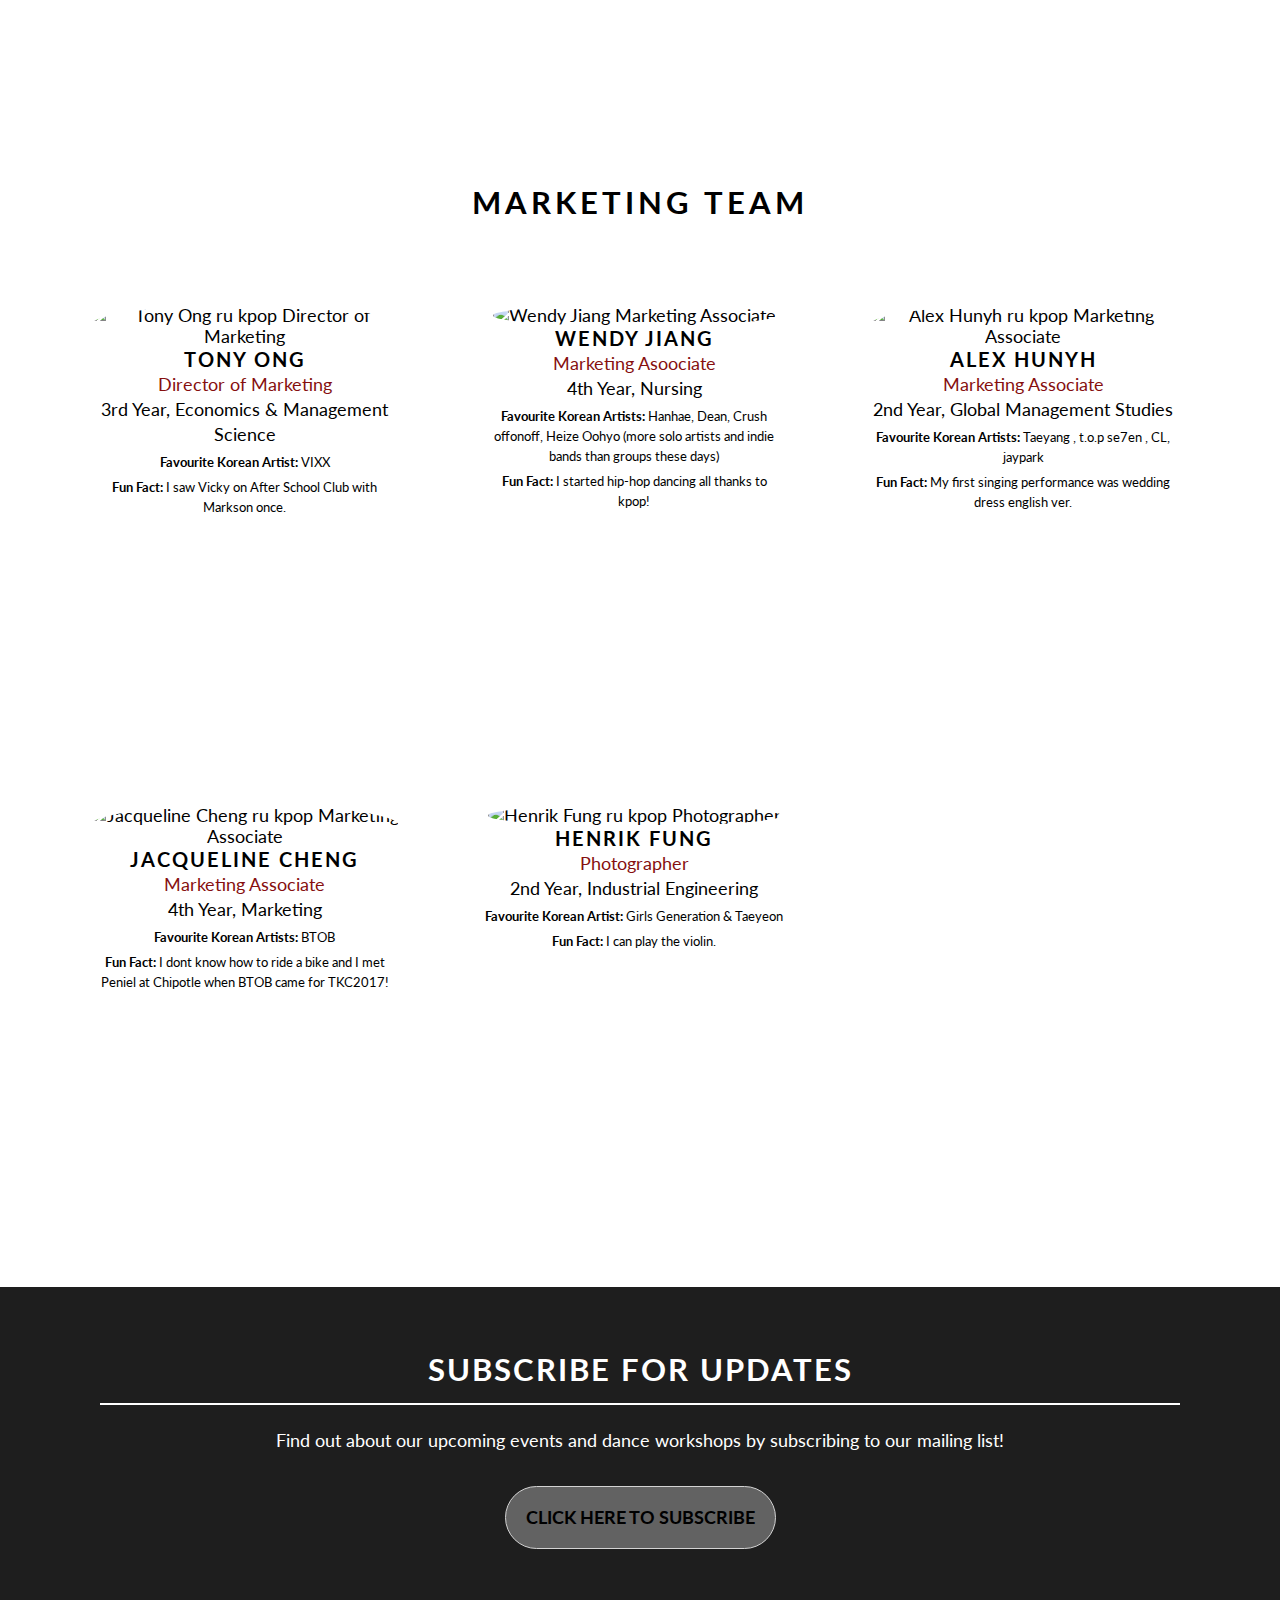
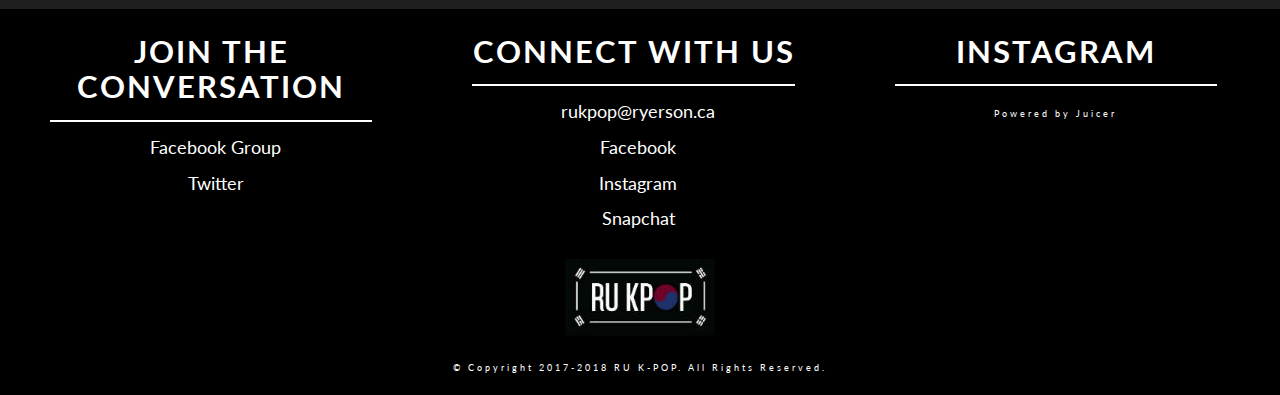
==== commit 7e06cdd2: "V1" ====
--- a/public_html/index.html
+++ b/public_html/index.html
@@ -20,10 +20,15 @@
 	</head>
 	<body>
 		<header class="header-index">
-			<h1 class="header-text">RU K-POP</h1>
-			<h2 class="header-text">Ryerson University's K-POP Student Group</h2>
-			<a href="https://www.facebook.com/areyoukpop/" class="button">Like us on Facebook</a>
-			<a href="http://eepurl.com/8ucHT" class="button">Subscribe to our mailing list</a>
+			<div class="container">
+				<h1 class="header-text" style="padding-top: 35px;">RU K-POP</h1>
+				<h3 class="header-text">Ryerson University's K-POP Student Group</h2>
+					<br>
+					<br>
+				<a href="https://www.facebook.com/areyoukpop/" class="button">Like us on Facebook</a>
+				<br>
+				<a href="http://eepurl.com/8ucHT" class="button">Subscribe to our mailing list</a>
+			</div>
 			<nav class="clearfix"> <!-- Navigation - Beginning --> 
 				<a href="index.html">
 					<img class="nav-logo" src="images/RU K-POP Logo.jpg" alt="RU K-POP Logo">
@@ -39,6 +44,7 @@
 								<li><a href="dance-workshops.html">Dance Workshops</a></li>
 							</ul>
 						</li>
+					<li><a href="faq.html">FAQ</a></li>
 					<!-- <li><a href="gallery.html">Gallery</a></li> -->
 					<li><a href="partners.html">Partners</a></li>
 					<li class="nav-contact-us"><a href="contact-us.html">Contact Us</a></li>
@@ -50,15 +56,18 @@
 		</header>
 		<main>
 			<section class="about-us wrapper" id="about-us"> <!-- About Us Section - Beginning --> 
-				<h1>About Us</h1>
-				<p>Welcome to RU K-POP! Founded in 2014, we are an enthusiastic and diverse student group dedicated to K-Pop fans, just like you, at Ryerson University! As the popularity of Korean entertainment hits an all-time high in 2017, we are dedicated now more than ever to making this community a place for YOU to share &amp; express your love for K-Pop and K-Dramas &ndash; whether it be through singing, dancing, playing games, or more!</p>
+				<h1  style="color:#860F0F;">About Us</h1>
+				<div style="padding: 0 50px;">
+				<p>Welcome to RU K-POP! Founded in 2014, we are an enthusiastic and diverse student group dedicated to K-Pop fans, just like you, at Ryerson University! As the popularity of Korean entertainment hits an all-time high in 2018, we are dedicated now more than ever to making this community a place for YOU to share &amp; express your love for K-Pop and K-Dramas &ndash; whether it be through singing, dancing, playing games, or more!</p>
 				<p>Follow us on our social media &amp; subscribe to our mailing list to learn more about Korean pop culture, keep in touch with fellow members, and stay tuned for future events!</p>
+				</div>
 			</section> 
 
-			<section class="team-wrapper" id="team">  
-				<h1>Team</h1>
+			<section class="team-wrapper" id="team" >  
+				<h1  style="color:#860F0F;">Team</h1>
 				<ul class="admin-team clearfix"> 
-					<h2>Admin Team</h2>
+					<h3 class="">Admin Team</h3>
+					<br>
 					<li class="team-profile">
 						<figure>
 							<img src="images/profile/iris_phung.jpg" class="profile-image" alt="Iris Phung President" stle="">
@@ -127,6 +136,22 @@
 					</li>
 					<li class="team-profile">
 						<figure>
+							<img src="images/profile/henrik_fung_admin.jpg" class="profile-image" alt="Henrik Fung ru kpop Photographer">
+							<figcaption>
+								<ul class="profile-name-year">
+									<li>Henrik Fung</li>
+									<li>Director of Corporate Relations</li>
+									<li>2nd Year, Industrial Engineering</li>
+								</ul>
+								<ul class="profile-description">
+									<li><span class="profile-description-bold">Favourite Korean Artist:</span> Girls Generation & Taeyeon</li>
+									<li><span class="profile-description-bold">Fun Fact:</span> I can play the violin.</li>
+								</ul>
+							</figcaption>
+						</figure>
+					</li>
+					<li class="team-profile">
+						<figure>
 							<img src="images/profile/austin_luu.jpg" class="profile-image" alt="austin luu ru kpop Director of Finance">
 							<figcaption>
 								<ul class="profile-name-year">
@@ -141,9 +166,11 @@
 							</figcaption>
 						</figure>
 					</li>
+					
 				</ul>
 				<ul class="events-team clearfix"> 
-					<h2>Events Team</h2>
+					<h3>Events Team</h3>
+					<br>
 					<li class="team-profile">
 						<figure>
 							<img src="images/profile/celine_trieu.jpg" class="profile-image" alt="Celine Trieu ru kpop VP of Events">
@@ -162,6 +189,22 @@
 					</li>
 					<li class="team-profile">
 						<figure>
+	  						<img src="images/profile/shirly_to.jpg" class="profile-image" alt="Shirly To ru kpop Events Associate">
+							<figcaption>
+								<ul class="profile-name-year">
+									<li>Shirly To</li>
+									<li>Director of Graphic Design</li>
+									<li>3rd Year, Interior Design</li>
+								</ul>
+								<ul class="profile-description">
+									<li><span class="profile-description-bold">Favourite Korean Artists:</span> BIGBANG, Dean, & Twice</li>
+									<li><span class="profile-description-bold">Fun Fact:</span> I used to be part of SHINee fanbase account on Twitter (@TheSHINeePage).</li>
+								</ul>
+							</figcaption>
+						</figure>
+					</li>
+					<li class="team-profile">
+						<figure>
 							<img src="images/profile/andrew_tang.jpg" class="profile-image" alt="Andrew Tang ru kpop Events Associate">
 							<figcaption>
 								<ul class="profile-name-year">
@@ -178,38 +221,23 @@
 					</li>
 					<li class="team-profile">
 						<figure>
-	  						<img src="images/profile/shirly_to.jpg" class="profile-image" alt="Shirly To ru kpop Events Associate">
-							<figcaption>
-								<ul class="profile-name-year">
-									<li>Shirly To</li>
-									<li>Director of Graphic Design</li>
-									<li>3rd Year, Interior Design</li>
-								</ul>
-								<ul class="profile-description">
-									<li><span class="profile-description-bold">Favourite Korean Artists:</span> BIGBANG, Dean, & Twice</li>
-									<li><span class="profile-description-bold">Fun Fact:</span> I used to be part of SHINee fanbase account on Twitter (@TheSHINeePage).</li>
-								</ul>
-							</figcaption>
-						</figure>
-					</li>
-					<li class="team-profile">
-						<figure>
 	  						<img src="images/profile/paige_mpeletzikas.jpg" class="profile-image" alt="paige mpeletzikas ru kpop Events Associate">
 							<figcaption>
 								<ul class="profile-name-year">
 									<li>Paige Mpeletzikas</li>
 									<li>Events Associate</li>
-									<li>2nd Year, Interior Design</li>
-								</ul>
-								<ul class="profile-description">
-									<li><span class="profile-description-bold">Favourite Korean Artists:</span> </li>
-									<li><span class="profile-description-bold">Fun Fact:</span> </li>
+									<li>1st Year, Creative Industries</li>
+								</ul>
+								<ul class="profile-description">
+									<li><span class="profile-description-bold">Favourite Korean Artists: </span>BANG!TAN! SO!NYEON!DAN!!! JBJ, Got7, Stray Kids, Astro, SHINee, Dreamcatcher! Gfriend! RV! MMM! Twice! Elris!</li>
+									<li><span class="profile-description-bold">Fun Fact:</span> The first time I got into Kpop it was because I saw a fancam of Hwasa on twitter and I fell in love with her!</li>
 								</ul>
 							</figcaption>
 						</figure>
 					</li>
 				</ul>
-				<h2>Dance Team</h2>
+				<h3>Dance Team</h3>
+				<br>
 				<ul class="dance-team clearfix">
 					<li class="team-profile">
 						<figure>
@@ -270,13 +298,14 @@
 								</ul>
 								<ul class="profile-description">
 									<li><span class="profile-description-bold">Favourite Korean Artists:</span> EXO, SJ, & BTS </span>
-									<!--<li><span class="profile-description-bold">Fun Fact:</span> </li> --> 
+									<li><span class="profile-description-bold">Fun Fact:</span> I can recite the full name of Bangkok!</li>  
 								</ul>
 							</figcaption>
 						</figure>
 					</li>
 				</ul>
-				<h2>Marketing Team</h2>
+				<h3>Marketing Team</h3>
+				<br>
 				<ul class="marketing-team clearfix">
 					<li class="team-profile">
 						<figure>
@@ -301,11 +330,11 @@
 								<ul class="profile-name-year">
 									<li>Wendy Jiang</li>
 									<li>Marketing Asoociate</li>
-									<li>3rd Year, Marketing</li>
-								</ul>
-								<ul class="profile-description">
-									<li><span class="profile-description-bold">Favourite Korean Artists:</span> </li>
-									<li><span class="profile-description-bold">Fun Fact:</span> </li>
+									<li>4th Year, Nursing</li>
+								</ul>
+								<ul class="profile-description">
+									<li><span class="profile-description-bold">Favourite Korean Artists:</span> Hanhae, Dean, Crush offonoff, Heize Oohyo (more solo artists and indie bands than groups these days)  </li>
+									<li><span class="profile-description-bold">Fun Fact:</span> I started hip-hop dancing all thanks to kpop!</li>
 								</ul>
 							</figcaption>
 						</figure>
@@ -318,11 +347,11 @@
 								<ul class="profile-name-year">
 									<li>Alex Hunyh</li>
 									<li>Marketing Associate</li>
-									<li>3rd Year, </li>
-								</ul>
-								<ul class="profile-description">
-									<li><span class="profile-description-bold">Favourite Korean Artists:</span> </li>
-									<li><span class="profile-description-bold">Fun Fact:</span> </li>
+									<li>2nd Year, Global Management Studies</li>
+								</ul>
+								<ul class="profile-description">
+									<li><span class="profile-description-bold">Favourite Korean Artists:</span> Taeyang , t.o.p  se7en , CL, jaypark</li>
+									<li><span class="profile-description-bold">Fun Fact:</span> My first singing performance was wedding dress english ver.</li>
 								</ul>
 							</figcaption>
 						</figure>
--- a/public_html/css/styles.css
+++ b/public_html/css/styles.css
@@ -1,7 +1,10 @@
 html {
   line-height: 1.15;
+  max-width: 100%;
   -ms-text-size-adjust: 100%;
-  -webkit-text-size-adjust: 100%; }
+  -webkit-text-size-adjust: 100%; 
+  min-height: 400px;
+  height: auto !important;}
 
 body {
   margin: 0; }
@@ -124,6 +127,10 @@
 
 textarea {
   overflow: auto; }
+
+
+img {
+  max-width: 100%; }
 
 [type=checkbox], [type=radio] {
   -webkit-box-sizing: border-box;
@@ -209,7 +216,9 @@
 
 a:hover {
   color: lightgrey; }
-
+.nav-events:hover{
+  color: lightgrey;
+}
 main a {
   color: black;
   border-bottom: 1px solid black; }
@@ -223,10 +232,12 @@
 
 i { 
   margin-right: 0.5em; }
-
+button:hover{
+    color: rgb(60,60,60); 
+}
 .wrapper {
   margin: 0 auto;
-  padding: 0 200px; }
+  padding: 0; }
 
 .note {
   font-style: italic;
@@ -234,17 +245,17 @@
 
 .button {
   display: inline-block;
-  background-color: white;
+  background-color: rgba(200,200,200,0.4);
   color: black;
   border: 1px solid lightgray;
   border-radius: 50px;
   text-transform: uppercase;
   font-weight: bold;
-  padding: 25px;
-  margin: 15px; }
+  padding: 20px;
+  margin: 10px; }
 
 a.button:hover {
-  color: gray; }
+  color: rgb(60,60,60); }
 
 .svg-inline--fa {
     margin-right: 0.5em; }
@@ -253,7 +264,7 @@
 @media (min-width: 768px) {
   .wrapper {
     margin: 0 auto;
-    padding: 0 200px; } }
+    padding: 0 20px; } }
 
 @media (max-width: 768px) {
   .wrapper {
@@ -287,6 +298,7 @@
 
 .nav-contact-us {
   margin-right: 30px; }
+ 
 
 input#toggle {
   display: none; }
@@ -354,23 +366,41 @@
     display: none; } }
 
 .header-index {
-  background-image: url("../images/Header Image.jpg");
+  background: 
+    linear-gradient(
+      rgba(50, 50, 50, 0.6),
+      rgba(50, 50, 50, 0.6)
+    ),
+    url("../images/RUKPOP1.png");
   background-size: cover;
+  min-height: 450px;
   height: 100vh;
-  width: 100vw;
-  padding-top: 150px;
+  width: auto;
+  margin:0;
   text-align: center; }
-
+.container{
+  position: relative;
+  padding: 0;
+  margin: 0;
+  padding-top: 25vh;
+}
 .header-text {
-  color: white; }
+  position: relative;
+  color: white; 
+  margin: 0;
+  padding: 0;
+  padding-top: 5px; 
+  padding-bottom: 0px;
+  text-shadow: 2px 3px 5px rgba(0,0,0,0.4 );
+}
 
 @media (max-width: 980px) {
   header .header-text:nth-child(2) {
-    display: none; } }
+    font-size: 11px; } }
 
 .about-us, .team {
   margin-top: 100px;
-  padding-top: 50px; }
+  padding-top: 0px; }
 
 .team-wrapper {
   margin: auto;
@@ -440,13 +470,19 @@
 @media (max-width: 1180px) {
   .admin-team .team-profile, .events-team .team-profile, .dance-team .team-profile, .marketing-team .team-profile {
     width: calc(50% - 2em); } 
+    h3{
+      font-size: 27px;
+    }
   }
 
 @media (max-width: 880px) {
   .team-wrapper {
     padding: 0; }
   .admin-team .team-profile, .events-team .team-profile, .dance-team .team-profile, .marketing-team .team-profile {
-    width: 100%; } }
+    width: 100%; } 
+      h3{
+      font-size: 23px;
+    }}
 
 .events {
   margin-top: 50px;
@@ -464,19 +500,27 @@
 
 .events-image {
   float: left;
-  margin: 35px 70px; }
-
+min-width: 100px;}
+
+.events-description {
+  display: flex;
+  flex-direction: column;
+  overflow: hidden; 
+  padding: 0;
+  margin: 0;
+}
 .events-description h3 {
   text-align:left;
   margin-top:20px; } 
 
 .events-description li {
-  list-style-type:none;
   line-height: 30px; 
   font-weight:bold; }
 
 .events-description p {
-  text-align:left; }
+  text-align:left; 
+  overflow: hidden;
+}
 
 .events-link {
   color: black; }
@@ -497,12 +541,20 @@
   line-height: 35px;
   padding-bottom: 50px; }
 
+.partners-wrapper{
+  display: grid;
+  grid-template-columns: 1fr 3fr;
+  grid-gap: 40px;
+  grid-auto-rows: (100px, auto);
+  margin: 0;
+  padding: 0;
+}
 .sponsors-photo-container {
   clear:left; }
 
 .sponsors-image {
   float: left;
-  margin: 35px 70px; }
+  margin: auto;}
 
 .sponsors-description h3 {
   text-align:left;
@@ -512,9 +564,26 @@
   text-align:left; }
 
 @media (max-width: 784px) {
+  .dance-wrapper{
+  display: grid;
+  grid-template-columns: 1fr;
+  grid-gap: 20px;
+  grid-auto-rows: minmax(100px, auto);}
+  .partners-wrapper{
+  display: grid;
+  grid-template-columns: 1fr;
+  grid-gap: 40px;
+  grid-auto-rows: (100px, auto);
+  margin: 0;
+  padding: 0;
+}
   .events-image {
+    display: block;
+    margin-left: auto;
+    margin-right: auto;
+    width: 50%;
     float: none;
-    padding: 0 150px; }
+    padding: 0 0px; }
   .events-description {
     margin: 0 50px 25px; }
   .sponsors-image { 
@@ -524,6 +593,20 @@
     margin: 0 50px 25px; } }
 
 @media (max-width: 480px) {
+  .dance-wrapper{
+  display: grid;
+  grid-template-columns: 1fr;
+  grid-gap: 20px;
+  grid-auto-rows: minmax(100px, auto);}
+  .partners-wrapper{
+  display: grid;
+  grid-template-columns: 1fr;
+  grid-gap: 40px;
+  grid-auto-rows: (100px, auto);
+  margin: 0;
+  padding: 0;
+
+}
   .events-image {
     margin: 0 auto;
     padding: 0;
@@ -535,12 +618,33 @@
 
 .dance-workshops {
   margin-top: 50px;
-  padding: 100px 0; }
-
+}
+.dance-wrapper{
+  display: grid;
+  grid-template-columns: 2fr 5fr;
+  grid-gap: 40px;
+  grid-auto-rows: (100px, auto);
+  margin: 0;
+  padding: 0;
+}
 @media (max-width: 980px) {
   h1 {
-    font-size: 4.3rem; } }
-
+    font-size: 4.3rem; }   
+.dance-wrapper{
+  display: grid;
+  grid-template-columns: 1fr;
+  grid-gap: 20px;
+  grid-auto-rows: minmax(100px, auto);}
+.partners-wrapper{
+  display: grid;
+  grid-template-columns: 1fr;
+  grid-gap: 40px;
+  grid-auto-rows: (100px, auto);
+  margin: 0;
+  padding: 0;
+}}
+.faq-p{
+  padding: 0 ;}
 .contact-us a {
   color: navy; }
 
@@ -550,7 +654,7 @@
 .contact-us form {
   margin: 50px auto;
   padding: 40px;
-  background-color: Whitesmoke;
+  background-color: white;
   border-radius: 10px; }
 
 .contact-us input, .contact-us textarea {
@@ -588,7 +692,12 @@
   max-width:100%;
  }
 
-@media (max-width: 480px) {
+@media (max-width: 480px){
+  .profile-image {
+  width: 200px;
+  height: 200px;
+  border-radius: 50%;
+  object-fit: cover;}
   .contact-us iframe: {
     max-width:480px; }
   .contact-us form {
@@ -617,7 +726,7 @@
   margin:15px; }
 
 .extended-footer {
-  background-color: gray;
+  background-color: rgb(30,30,30);
   padding: 50px; }
 
 .footer-social-media-column {
@@ -639,22 +748,9 @@
 
 @media (max-width: 980px) {
   .footer-social-media-column {
-    width: 100%; } }
+    width: 100%; } 
+
 
 img {
-  max-width: 100%; }
-
-/* Portrait tablet and small desktops */
-@media (max-width: 98px) {
-  html {
-    max-width: 980px; } }
-
-/* Landscape phone to portrait tablet */
-@media (max-width: 768px) {
-  html {
-    max-width: 768px; } }
-
-/* Landscape phones and down */
-@media (max-width: 480px) {
-  html {
-    max-width: 480px; } }
+  max-width: 50vw; }
+}
